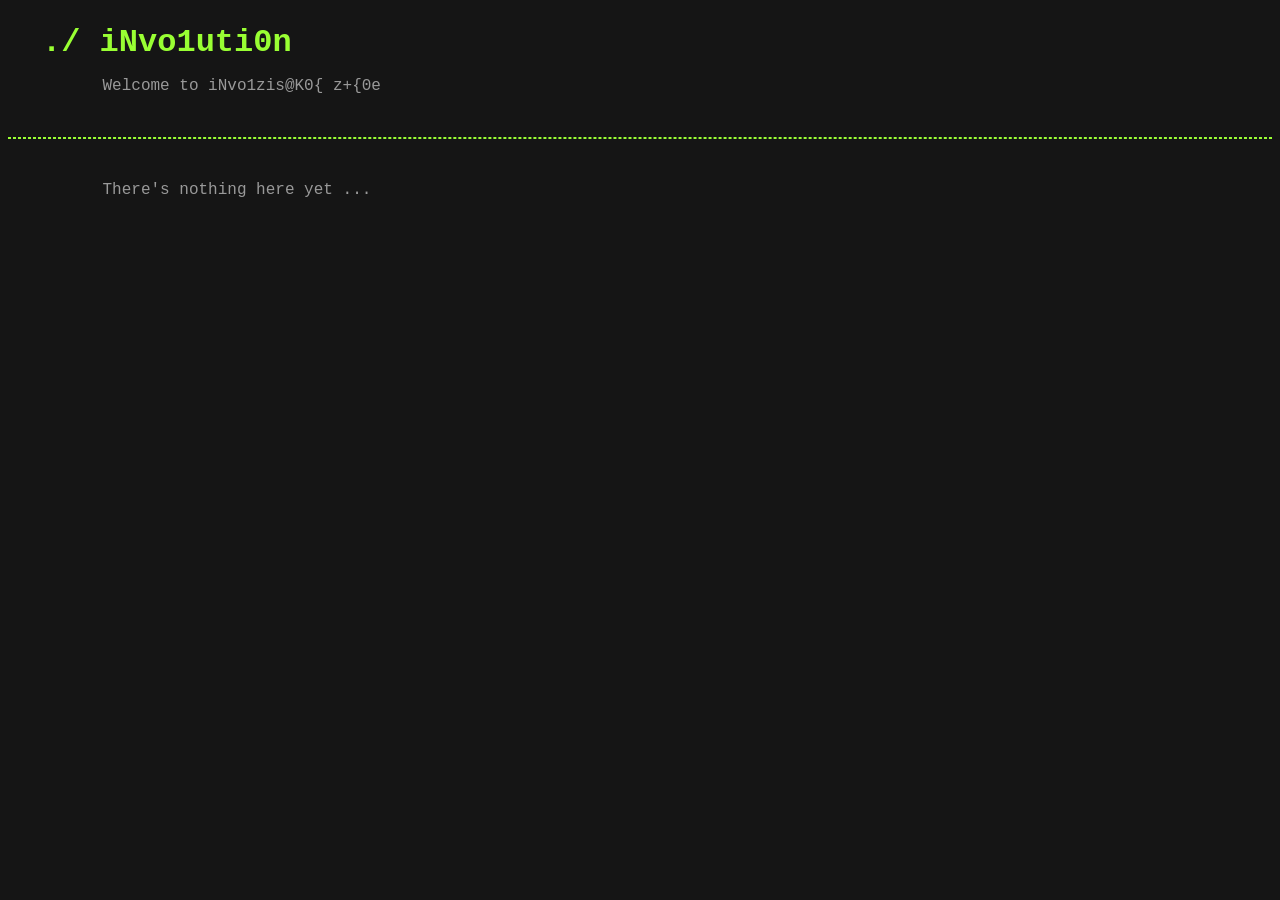
==== index.html @ 3133916c "Update index.html" ====
<!DOCTYPE html>
<html lang="zh-cn">
    <head>
        <meta charset="UTF-8">
        <title>iNvo1uti0n's blog</title>
        <link rel="icon" type="image/x-icon" href="favicon.ico">
        <style>
            a:link{text-decoration:none;}
            a:hover{text-decoration:underline;}
        </style>
    </head>
    <body style="background-color:#151515;">

        <div id="title" style="display:inline-flex;align-items:flex-end;text-align:left;margin-left:0.9cm;color:#99FF33;font-family:'Courier New', monospace;">
            <h1 id="title-prefix" style="margin:0;padding-top:0.5em;padding-right:0.6em;">./</h1>
            <a href="https://iNvo1uti0n.github.io" style="color:#99ff33;"><h1 id="title-main" style="margin:0;color:#99FF33;">iNvo1uti0n</h1></a>
        </div>
        <p id="intro" style="text-align:left;margin-left:2.5cm;color:#999999;font-family:'Courier New', monospace;">Welcome to iNvo1uti0n's blog!</p>
        <br />
        <hr style="border:0.5px dashed #99FF33;">
        <br />
        <p style="text-align:left;margin-left:2.5cm;color:#999999;font-family:'Courier New', monospace;">There's nothing here yet ...</p>
        <script>
            const charSet = 'ABCDEFGHIJKLMNOPQRSTUVWXYZabcdefghijklmnopqrstuvwxyz0123456789.,/\\|?!@#$%^&*[]{}<>\'\"~`+=-';
            const titlePrefix = document.getElementById('title-prefix');
            const titleMain = document.getElementById('title-main');
            const intro = document.getElementById('intro');

            function randomChar(){return charSet[Math.floor(Math.random() * charSet.length)];}
            function createGarbled(text){return Array.from(text, ch => ch === ' ' ? ' ' : randomChar()).join('');}
            function animateText(element, text){
                const target = String(text);
                let display = createGarbled(target).split('');
                let index = 0;
                element.textContent = display.join('');

                const timer = setInterval(() => {
                    if(index >= target.length){
                        clearInterval(timer);
                        element.textContent = target;
                        return;
                    }
                    if(target[index] === ' '){
                        display[index] = ' ';
                        index += 1;
                        return;
                    }
                    display[index] = target[index];
                    for(let i = index + 1;i < target.length;i += 1)
                        if(target[i] !== ' ') display[i] = randomChar();
                    element.textContent = display.join('');
                    index += 1;
                },50);
            }
            
            window.addEventListener('load',() => {
                titlePrefix.textContent = './';
                titleMain.textContent = createGarbled('iNvo1uti0n');
                intro.textContent = createGarbled("Welcome to iNvo1uti0n's blog!");
                setTimeout(() => {
                    animateText(titleMain, 'iNvo1uti0n');
                    animateText(intro, "Welcome to iNvo1uti0n's blog!");
                },120);
            });
        </script>

    </body>
</html>
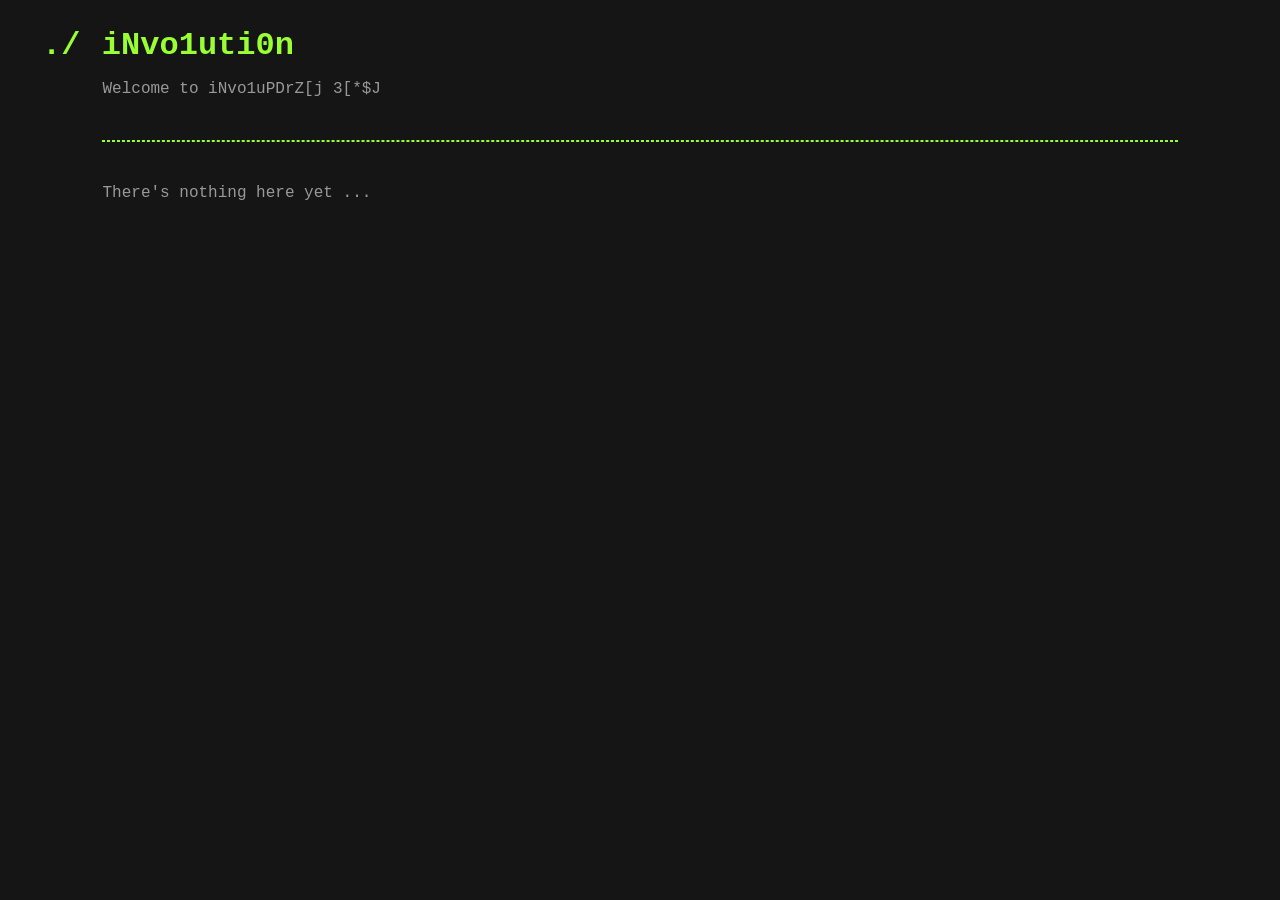
==== commit 7471c8f7: "Update index.html styles" ====
--- a/index.html
+++ b/index.html
@@ -1,27 +1,51 @@
 <!DOCTYPE html>
-<html lang="zh-cn">
+<html lang="zh">
     <head>
         <meta charset="UTF-8">
         <title>iNvo1uti0n's blog</title>
         <link rel="icon" type="image/x-icon" href="favicon.ico">
         <style>
-            a:link{text-decoration:none;}
-            a:hover{text-decoration:underline;}
+            .no-select{user-select:none;}
+            .glow{text-shadow:0 0 2px #99FF33;}
+            .glow:hover{animation: pulse 1 ease-in-out infinite alternate;}
+            @keyframes pulse{
+                from{text-shadow: 0 0 2px #99FF33;}
+                to{text-shadow: 0 0 4px #99FF33;}
+            }
+            a:link h1{text-decoration:none;}
+            a:hover h1{text-decoration:underline;}
+            h1{
+                display: inline-block;
+                font-family:'Courier New', monospace;
+                color:#99FF33;
+            }
+            hr{
+                border:0.5px dashed #99FF33;
+                margin-left:2.5cm;
+                margin-right:2.5cm;
+            }
+            p{font-family:'Courier New', monospace;}
         </style>
     </head>
     <body style="background-color:#151515;">
 
-        <div id="title" style="display:inline-flex;align-items:flex-end;text-align:left;margin-left:0.9cm;color:#99FF33;font-family:'Courier New', monospace;">
-            <h1 id="title-prefix" style="margin:0;padding-top:0.5em;padding-right:0.6em;">./</h1>
-            <a href="https://iNvo1uti0n.github.io" style="color:#99ff33;"><h1 id="title-main" style="margin:0;color:#99FF33;">iNvo1uti0n</h1></a>
+        <div id="title" style="display:inline-flex;align-items:flex-end;text-align:left;margin-left:0.9cm;">
+            <h1 class="no-select" id="title-prefix" style="margin:0;padding-top:0.6em;padding-right:0.67em;">./</h1>
+            <a href="https://iNvo1uti0n.github.io" style="color:#99ff33;">
+                <h1 id="title-main" style="margin:0">iNvo1uti0n</h1>
+            </a>
         </div>
-        <p id="intro" style="text-align:left;margin-left:2.5cm;color:#999999;font-family:'Courier New', monospace;">Welcome to iNvo1uti0n's blog!</p>
-        <br />
-        <hr style="border:0.5px dashed #99FF33;">
-        <br />
-        <p style="text-align:left;margin-left:2.5cm;color:#999999;font-family:'Courier New', monospace;">There's nothing here yet ...</p>
+        <p id="intro" style="text-align:left;margin-left:2.5cm;color:#999999;">Welcome to iNvo1uti0n's blog!</p>
+        <br class="no-select" />
+        <!--
+        <button type="button" onclick="alert('Hello, World!')" class="no-select" style="margin-left:2.5cm;">Click Me</button>
+        <br class="no-select" />
+        -->
+        <hr />
+        <br class="no-select" />
+        <p style="text-align:left;margin-left:2.5cm;color:#999999;">There's nothing here yet ...</p>
         <script>
-            const charSet = 'ABCDEFGHIJKLMNOPQRSTUVWXYZabcdefghijklmnopqrstuvwxyz0123456789.,/\\|?!@#$%^&*[]{}<>\'\"~`+=-';
+            const charSet = 'ABCDEFGHIJKLMNOPQRSTUVWXYZabcdefghijklmnopqrstuvwxyz0123456789.,/\\|?!@#$%^&*[]{}<>\'\"~`+=- ';
             const titlePrefix = document.getElementById('title-prefix');
             const titleMain = document.getElementById('title-main');
             const intro = document.getElementById('intro');
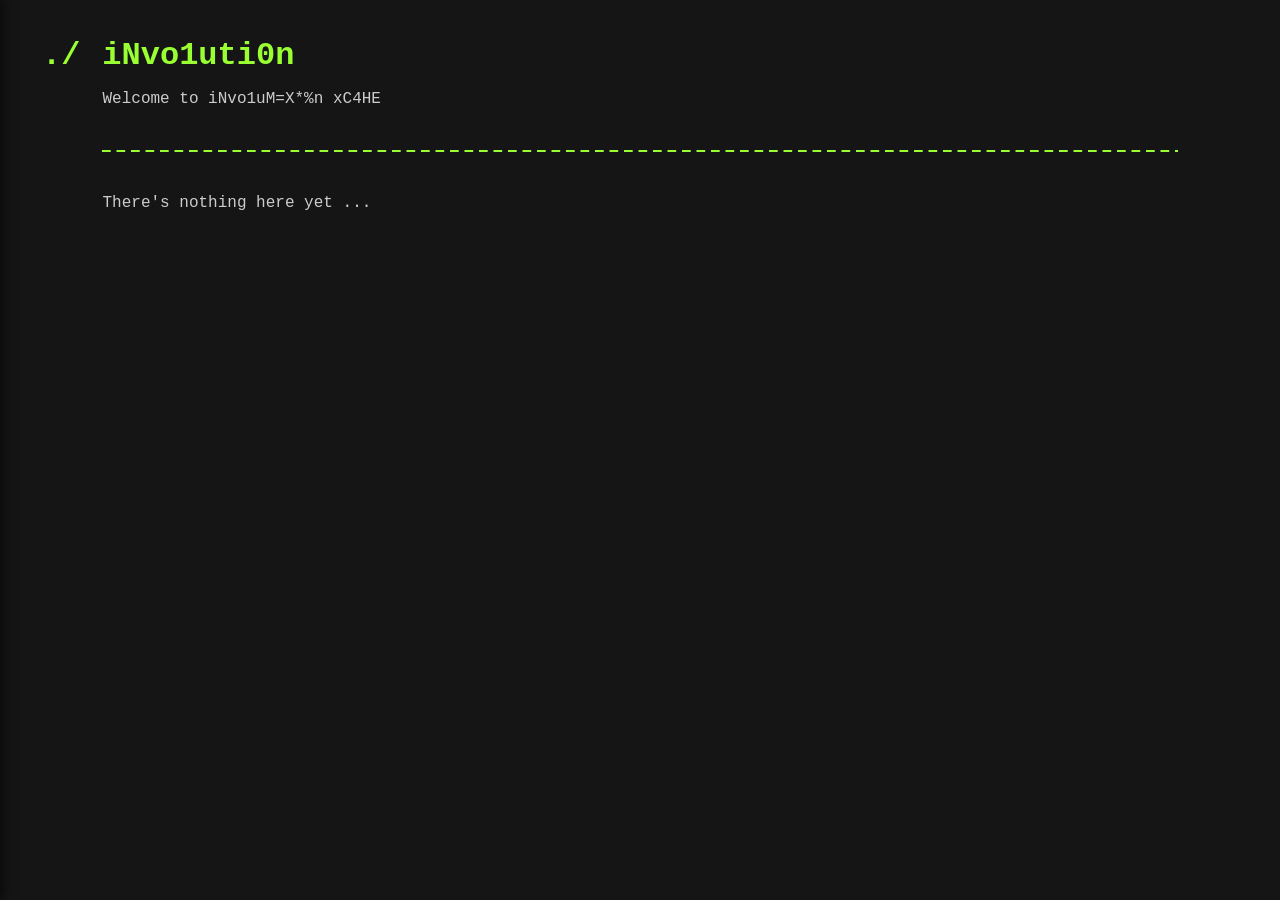
==== commit 55dd7319: "Made the sidebar in index.html with some updates" ====
--- a/index.html
+++ b/index.html
@@ -6,6 +6,19 @@
         <link rel="icon" type="image/x-icon" href="favicon.ico">
         <style>
             .no-select{user-select:none;}
+            .normal-text{
+                text-align:left;
+                margin-left:2.5cm;
+                color:#CCCCCC;
+                font-family:'Courier New', monospace;
+            }
+            .text-button{
+                all:unset;
+                font-family:'Courier New', monospace;
+                cursor:pointer;
+                display:inline-block;
+            }
+            .text-button:hover h1{text-decoration:underline;}
             .glow{text-shadow:0 0 2px #99FF33;}
             .glow:hover{animation: pulse 1 ease-in-out infinite alternate;}
             @keyframes pulse{
@@ -15,37 +28,75 @@
             a:link h1{text-decoration:none;}
             a:hover h1{text-decoration:underline;}
             h1{
-                display: inline-block;
+                display:inline-block;
                 font-family:'Courier New', monospace;
                 color:#99FF33;
             }
             hr{
-                border:0.5px dashed #99FF33;
+                border:none;
+                height:2px;
                 margin-left:2.5cm;
                 margin-right:2.5cm;
-            }
+                background-image:linear-gradient(to right,#99FF33 60%,rgba(0,0,0,0) 0%);
+                background-size:14.5px 1.5px;
+                background-repeat:repeat-x;
+            }
+            #sidebar{
+                position:fixed;
+                top:0;
+                left:0;
+                height:100vh;
+                width:280px;
+                transform:translateX(-100%);
+                transition:transform 0.25 ease;
+                background:#1a1a1a;
+                box-shadow:2px 0 12px rgba(0,0,0,0.7);
+                display:flex;
+                flex-direction:column;
+                justify-content:space-between;
+                z-index:20;
+            }
+            #sidebar.open{transform:translateX(0);}
+            #sidebar .sidebar-content{padding:1cm 1cm 0.5cm 1.1cm; color:#CCCCCC; font-family:'Courier New', monospace;}
+            #sidebar .sidebar-header{display:flex;align-items:flex-end;gap:0.6cm;margin-bottom:0.8em;}
+            #sidebar .sidebar-header .text-button{all:unset;cursor:pointer;display:inline-flex;align-items:flex-end;}
+            #sidebar .sidebar-header h1{margin:0;font-family:'Courier New', monospace;color:#99FF33;}
+            #sidebar .sidebar-bottom{height:48px; background:#333333;}
+            button{font-family:'Courier New', monospace;font-size: 1em;}
             p{font-family:'Courier New', monospace;}
         </style>
     </head>
     <body style="background-color:#151515;">
 
-        <div id="title" style="display:inline-flex;align-items:flex-end;text-align:left;margin-left:0.9cm;">
-            <h1 class="no-select" id="title-prefix" style="margin:0;padding-top:0.6em;padding-right:0.67em;">./</h1>
+        <div id="sidebar" aria-hidden="true">
+            <div class="sidebar-content">
+                <div class="sidebar-header">
+                    <button id="sidebar-toggle" type="button" class="no-select text-button" aria-expanded="true">
+                        <h1 class="no-select" id="sidebar-prefix" style="margin:0;">./</h1>
+                    </button>
+                    <h1 style="margin:0;font-size:2em;color:#99FF33;">Sidebar</h1>
+                </div>
+                <a href="https://iNvo1uti0n.github.io" style="color:#CCCCCC"><p>Home page</p></a>
+            </div>
+            <div class="sidebar-bottom"></div>
+        </div>
+
+        <div id="title" style="display:inline-flex;align-items:flex-end;text-align:left;margin-top:0.6cm;margin-left:0.9cm;">
+            <button id="menu" type="button" class="no-select text-button" aria-expanded="false">
+                <h1 class="no-select" id="title-prefix" style="margin:0;">./</h1>
+            </button>
+            <h1 class="no-select" style="padding-right:0.58cm;"></h1>
             <a href="https://iNvo1uti0n.github.io" style="color:#99ff33;">
                 <h1 id="title-main" style="margin:0">iNvo1uti0n</h1>
             </a>
         </div>
-        <p id="intro" style="text-align:left;margin-left:2.5cm;color:#999999;">Welcome to iNvo1uti0n's blog!</p>
+        <p id="intro" class="normal-text">Welcome to iNvo1uti0n's blog!</p>
         <br class="no-select" />
-        <!--
-        <button type="button" onclick="alert('Hello, World!')" class="no-select" style="margin-left:2.5cm;">Click Me</button>
-        <br class="no-select" />
-        -->
         <hr />
         <br class="no-select" />
-        <p style="text-align:left;margin-left:2.5cm;color:#999999;">There's nothing here yet ...</p>
+        <p class="normal-text">There's nothing here yet ...</p>
         <script>
-            const charSet = 'ABCDEFGHIJKLMNOPQRSTUVWXYZabcdefghijklmnopqrstuvwxyz0123456789.,/\\|?!@#$%^&*[]{}<>\'\"~`+=- ';
+            const charSet = 'ABCDEFGHIJKLMNOPQRSTUVWXYZabcdefghijklmnopqrstuvwxyz0123456789.,/\\|?!@#$%^&*[]{}<>\'\"~`+=-';
             const titlePrefix = document.getElementById('title-prefix');
             const titleMain = document.getElementById('title-main');
             const intro = document.getElementById('intro');
@@ -86,6 +137,86 @@
                     animateText(intro, "Welcome to iNvo1uti0n's blog!");
                 },120);
             });
+
+            const menuButton = document.getElementById('menu');
+            const sidebarButton = document.getElementById('sidebar-toggle');
+            const sidebarPrefix = document.getElementById('sidebar-prefix');
+            const prefixAnimationTimer = { timer: null };
+            const sidebarPrefixAnimationTimer = { timer: null };
+
+            function restorePrefixText(element, text, timerHolder) {
+                const target = String(text);
+                let display = element.textContent.split('');
+                if (display.length !== target.length) display = Array.from(target, () => ' ');
+                let index = 0;
+
+                if (timerHolder.timer) clearInterval(timerHolder.timer);
+                timerHolder.timer = setInterval(() => {
+                    if (index >= target.length) {
+                        clearInterval(timerHolder.timer);
+                        timerHolder.timer = null;
+                        element.textContent = target;
+                        return;
+                    }
+                    display[index] = target[index];
+                    element.textContent = display.join('');
+                    index += 1;
+                }, 80);
+            }
+
+            function flashPrefixGarbledText(element, timerHolder) {
+                const original = './';
+                let garbleCount = 0;
+                const maxGarbleSteps = 5;
+
+                if (timerHolder.timer) {
+                    clearInterval(timerHolder.timer);
+                    timerHolder.timer = null;
+                }
+
+                timerHolder.timer = setInterval(() => {
+                    element.textContent = createGarbled(original);
+                    garbleCount += 1;
+                    if (garbleCount >= maxGarbleSteps) {
+                        clearInterval(timerHolder.timer);
+                        timerHolder.timer = null;
+                        restorePrefixText(element, original, timerHolder);
+                    }
+                }, 70);
+            }
+
+            if (menuButton) menuButton.addEventListener('mouseenter', () => flashPrefixGarbledText(titlePrefix, prefixAnimationTimer));
+            if (sidebarButton) sidebarButton.addEventListener('mouseenter', () => flashPrefixGarbledText(sidebarPrefix, sidebarPrefixAnimationTimer));
+
+            const sidebar = document.getElementById('sidebar');
+
+            function setSidebarOpen(isOpen) {
+                sidebar.classList.toggle('open', isOpen);
+                sidebar.setAttribute('aria-hidden', String(!isOpen));
+                if (menuButton) menuButton.setAttribute('aria-expanded', String(isOpen));
+                if (sidebarButton) sidebarButton.setAttribute('aria-expanded', String(isOpen));
+            }
+
+            if (menuButton && sidebar) {
+                menuButton.addEventListener('click', (event) => {
+                    event.stopPropagation();
+                    const isOpen = !sidebar.classList.contains('open');
+                    setSidebarOpen(isOpen);
+                });
+
+                if (sidebarButton) {
+                    sidebarButton.addEventListener('click', (event) => {
+                        event.stopPropagation();
+                        setSidebarOpen(false);
+                    });
+                }
+
+                document.addEventListener('click', (event) => {
+                    if (!sidebar.classList.contains('open')) return;
+                    if (sidebar.contains(event.target) || menuButton.contains(event.target) || (sidebarButton && sidebarButton.contains(event.target))) return;
+                    setSidebarOpen(false);
+                });
+            }
         </script>
 
     </body>
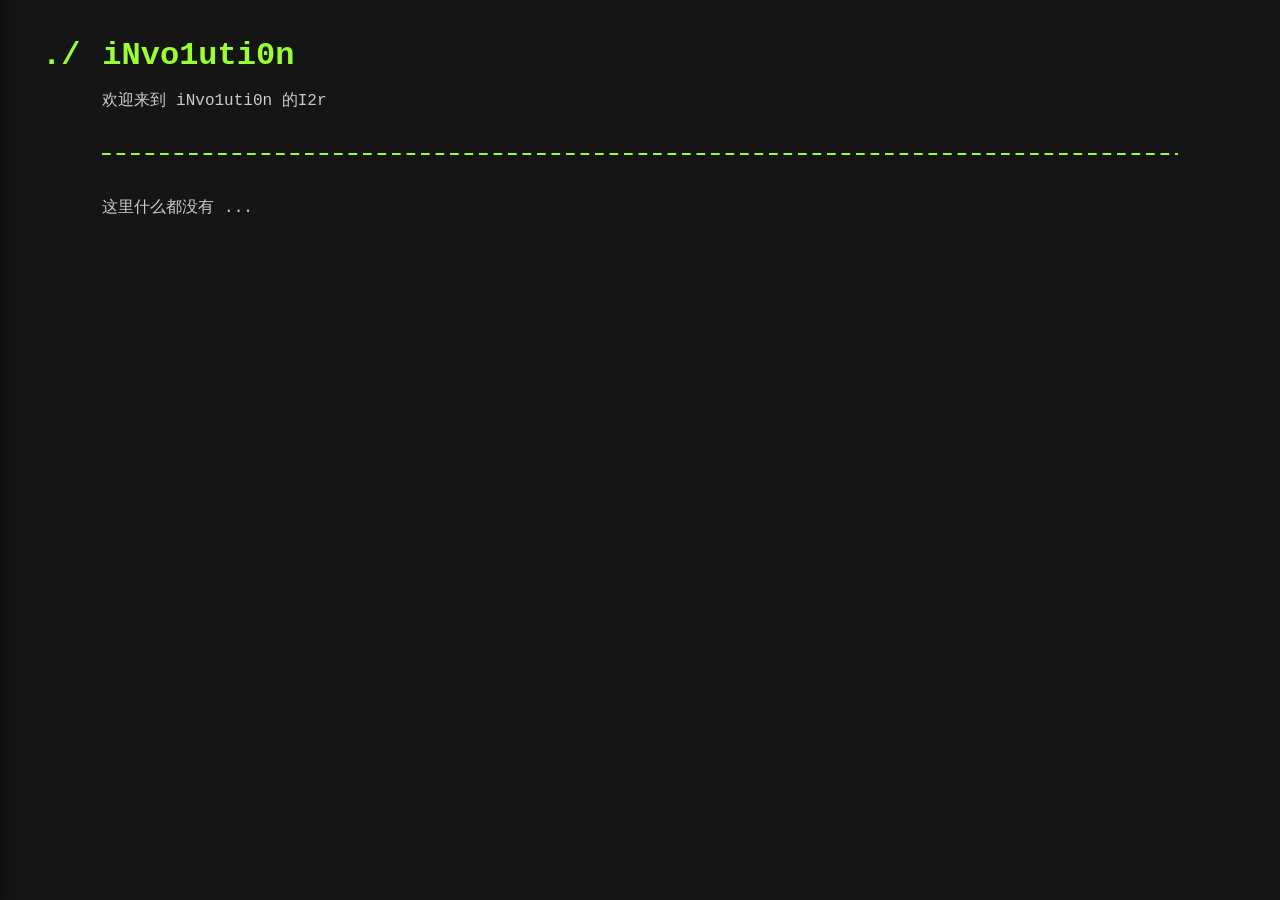
==== commit da424529: "Replace original HTML with new structure and content" ====
--- a/index.html
+++ b/index.html
@@ -2,8 +2,12 @@
 <html lang="zh">
     <head>
         <meta charset="UTF-8">
-        <title>iNvo1uti0n's blog</title>
-        <link rel="icon" type="image/x-icon" href="favicon.ico">
+        <title>跳转中...</title>
+        <link rel="icon" type="image/png" href="/favicon.png">
+        <link rel="stylesheet" href="https://cdnjs.cloudflare.com/ajax/libs/font-awesome/6.5.1/css/all.min.css">
+        <script>
+            window.location.replace("/zh/");
+        </script>
         <style>
             .no-select{user-select:none;}
             .normal-text{
@@ -12,18 +16,10 @@
                 color:#CCCCCC;
                 font-family:'Courier New', monospace;
             }
-            .text-button{
-                all:unset;
-                font-family:'Courier New', monospace;
-                cursor:pointer;
-                display:inline-block;
-            }
-            .text-button:hover h1{text-decoration:underline;}
-            .glow{text-shadow:0 0 2px #99FF33;}
-            .glow:hover{animation: pulse 1 ease-in-out infinite alternate;}
-            @keyframes pulse{
-                from{text-shadow: 0 0 2px #99FF33;}
-                to{text-shadow: 0 0 4px #99FF33;}
+            .loading-icon{
+                margin-right:0.4rem;
+                color:#CCCCCC;
+                vertical-align:text-bottom;
             }
             a:link h1{text-decoration:none;}
             a:hover h1{text-decoration:underline;}
@@ -41,65 +37,27 @@
                 background-size:14.5px 1.5px;
                 background-repeat:repeat-x;
             }
-            #sidebar{
-                position:fixed;
-                top:0;
-                left:0;
-                height:100vh;
-                width:280px;
-                transform:translateX(-100%);
-                transition:transform 0.25 ease;
-                background:#1a1a1a;
-                box-shadow:2px 0 12px rgba(0,0,0,0.7);
-                display:flex;
-                flex-direction:column;
-                justify-content:space-between;
-                z-index:20;
-            }
-            #sidebar.open{transform:translateX(0);}
-            #sidebar .sidebar-content{padding:1cm 1cm 0.5cm 1.1cm; color:#CCCCCC; font-family:'Courier New', monospace;}
-            #sidebar .sidebar-header{display:flex;align-items:flex-end;gap:0.6cm;margin-bottom:0.8em;}
-            #sidebar .sidebar-header .text-button{all:unset;cursor:pointer;display:inline-flex;align-items:flex-end;}
-            #sidebar .sidebar-header h1{margin:0;font-family:'Courier New', monospace;color:#99FF33;}
-            #sidebar .sidebar-bottom{height:48px; background:#333333;}
-            button{font-family:'Courier New', monospace;font-size: 1em;}
             p{font-family:'Courier New', monospace;}
         </style>
     </head>
     <body style="background-color:#151515;">
 
-        <div id="sidebar" aria-hidden="true">
-            <div class="sidebar-content">
-                <div class="sidebar-header">
-                    <button id="sidebar-toggle" type="button" class="no-select text-button" aria-expanded="true">
-                        <h1 class="no-select" id="sidebar-prefix" style="margin:0;">./</h1>
-                    </button>
-                    <h1 style="margin:0;font-size:2em;color:#99FF33;">Sidebar</h1>
-                </div>
-                <a href="https://iNvo1uti0n.github.io" style="color:#CCCCCC"><p>Home page</p></a>
-            </div>
-            <div class="sidebar-bottom"></div>
-        </div>
-
         <div id="title" style="display:inline-flex;align-items:flex-end;text-align:left;margin-top:0.6cm;margin-left:0.9cm;">
-            <button id="menu" type="button" class="no-select text-button" aria-expanded="false">
-                <h1 class="no-select" id="title-prefix" style="margin:0;">./</h1>
-            </button>
+            <h1 class="no-select" id="title-prefix" style="margin:0;">./</h1>
             <h1 class="no-select" style="padding-right:0.58cm;"></h1>
             <a href="https://iNvo1uti0n.github.io" style="color:#99ff33;">
                 <h1 id="title-main" style="margin:0">iNvo1uti0n</h1>
             </a>
         </div>
-        <p id="intro" class="normal-text">Welcome to iNvo1uti0n's blog!</p>
-        <br class="no-select" />
-        <hr />
-        <br class="no-select" />
-        <p class="normal-text">There's nothing here yet ...</p>
+        <p id="intro" class="normal-text">
+            <i id="loading-icon" class="fa-solid fa-spinner fa-spin loading-icon" aria-hidden="true"></i>
+            <span id="intro-text">跳转中 ...</span>
+        </p>
         <script>
             const charSet = 'ABCDEFGHIJKLMNOPQRSTUVWXYZabcdefghijklmnopqrstuvwxyz0123456789.,/\\|?!@#$%^&*[]{}<>\'\"~`+=-';
             const titlePrefix = document.getElementById('title-prefix');
             const titleMain = document.getElementById('title-main');
-            const intro = document.getElementById('intro');
+            const introText = document.getElementById('intro-text');
 
             function randomChar(){return charSet[Math.floor(Math.random() * charSet.length)];}
             function createGarbled(text){return Array.from(text, ch => ch === ' ' ? ' ' : randomChar()).join('');}
@@ -131,92 +89,13 @@
             window.addEventListener('load',() => {
                 titlePrefix.textContent = './';
                 titleMain.textContent = createGarbled('iNvo1uti0n');
-                intro.textContent = createGarbled("Welcome to iNvo1uti0n's blog!");
+                introText.textContent = createGarbled("跳转中 ...");
                 setTimeout(() => {
                     animateText(titleMain, 'iNvo1uti0n');
-                    animateText(intro, "Welcome to iNvo1uti0n's blog!");
+                    animateText(introText, "跳转中 ...");
                 },120);
             });
-
-            const menuButton = document.getElementById('menu');
-            const sidebarButton = document.getElementById('sidebar-toggle');
-            const sidebarPrefix = document.getElementById('sidebar-prefix');
-            const prefixAnimationTimer = { timer: null };
-            const sidebarPrefixAnimationTimer = { timer: null };
-
-            function restorePrefixText(element, text, timerHolder) {
-                const target = String(text);
-                let display = element.textContent.split('');
-                if (display.length !== target.length) display = Array.from(target, () => ' ');
-                let index = 0;
-
-                if (timerHolder.timer) clearInterval(timerHolder.timer);
-                timerHolder.timer = setInterval(() => {
-                    if (index >= target.length) {
-                        clearInterval(timerHolder.timer);
-                        timerHolder.timer = null;
-                        element.textContent = target;
-                        return;
-                    }
-                    display[index] = target[index];
-                    element.textContent = display.join('');
-                    index += 1;
-                }, 80);
-            }
-
-            function flashPrefixGarbledText(element, timerHolder) {
-                const original = './';
-                let garbleCount = 0;
-                const maxGarbleSteps = 5;
-
-                if (timerHolder.timer) {
-                    clearInterval(timerHolder.timer);
-                    timerHolder.timer = null;
-                }
-
-                timerHolder.timer = setInterval(() => {
-                    element.textContent = createGarbled(original);
-                    garbleCount += 1;
-                    if (garbleCount >= maxGarbleSteps) {
-                        clearInterval(timerHolder.timer);
-                        timerHolder.timer = null;
-                        restorePrefixText(element, original, timerHolder);
-                    }
-                }, 70);
-            }
-
-            if (menuButton) menuButton.addEventListener('mouseenter', () => flashPrefixGarbledText(titlePrefix, prefixAnimationTimer));
-            if (sidebarButton) sidebarButton.addEventListener('mouseenter', () => flashPrefixGarbledText(sidebarPrefix, sidebarPrefixAnimationTimer));
-
-            const sidebar = document.getElementById('sidebar');
-
-            function setSidebarOpen(isOpen) {
-                sidebar.classList.toggle('open', isOpen);
-                sidebar.setAttribute('aria-hidden', String(!isOpen));
-                if (menuButton) menuButton.setAttribute('aria-expanded', String(isOpen));
-                if (sidebarButton) sidebarButton.setAttribute('aria-expanded', String(isOpen));
-            }
-
-            if (menuButton && sidebar) {
-                menuButton.addEventListener('click', (event) => {
-                    event.stopPropagation();
-                    const isOpen = !sidebar.classList.contains('open');
-                    setSidebarOpen(isOpen);
-                });
-
-                if (sidebarButton) {
-                    sidebarButton.addEventListener('click', (event) => {
-                        event.stopPropagation();
-                        setSidebarOpen(false);
-                    });
-                }
-
-                document.addEventListener('click', (event) => {
-                    if (!sidebar.classList.contains('open')) return;
-                    if (sidebar.contains(event.target) || menuButton.contains(event.target) || (sidebarButton && sidebarButton.contains(event.target))) return;
-                    setSidebarOpen(false);
-                });
-            }
+            
         </script>
 
     </body>
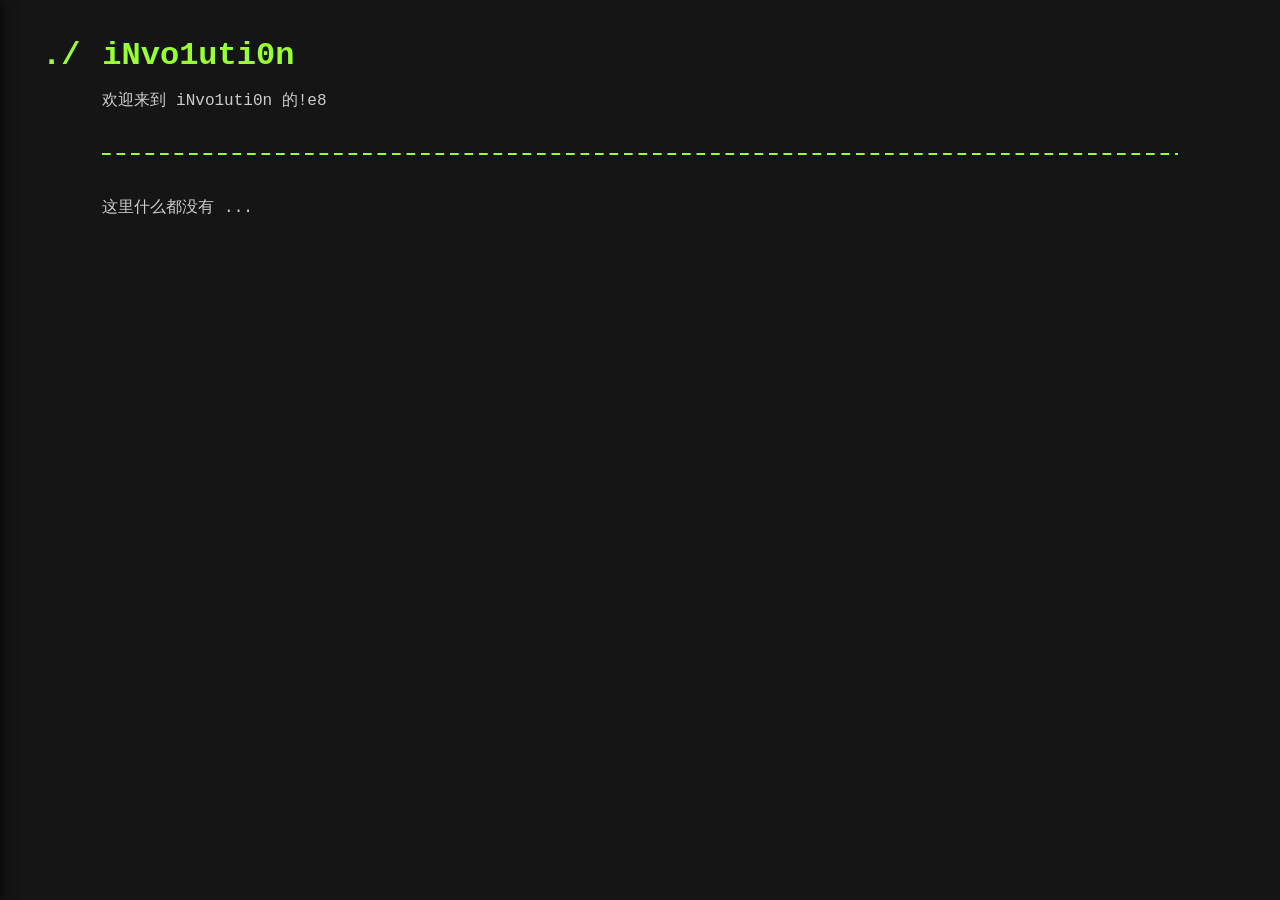
==== commit 108646ed: "Remade index.html" ====
--- a/index.html
+++ b/index.html
@@ -2,62 +2,257 @@
 <html lang="zh">
     <head>
         <meta charset="UTF-8">
-        <title>跳转中...</title>
+        <title>iNvo1uti0n's blog</title>
         <link rel="icon" type="image/png" href="/favicon.png">
+        <link id="giscus-css" rel="stylesheet" href="https://giscus.app/default.css">
         <link rel="stylesheet" href="https://cdnjs.cloudflare.com/ajax/libs/font-awesome/6.5.1/css/all.min.css">
         <script>
-            window.location.replace("/zh/");
+        if(window.location.pathname === '/zh.html') window.location.replace('/zh/');
         </script>
         <style>
             .no-select{user-select:none;}
+            .no-underline{text-decoration:none;color:#CCC;}
+            .no-underline:hover{text-decoration:none;animation: change-color 0.3s ease-in-out;}
+            @keyframes change-color{
+                from{color:#CCC;}
+                to{color:#9F3;}
+            }
             .normal-text{
                 text-align:left;
                 margin-left:2.5cm;
-                color:#CCCCCC;
+                color:#CCC;
                 font-family:'Courier New', monospace;
             }
-            .loading-icon{
-                margin-right:0.4rem;
-                color:#CCCCCC;
-                vertical-align:text-bottom;
+            .text-button{
+                all:unset;
+                font-family:'Courier New', monospace;
+                cursor:pointer;
+                display:inline-block;
+            }
+            .text-button:hover h1{text-decoration:underline;}
+            .glow{text-shadow:0 0 2px #9F3;}
+            .glow:hover{animation: pulse 1s ease-in-out infinite alternate;}
+            @keyframes pulse{
+                from{text-shadow: 0 0 2px #9F3;}
+                to{text-shadow: 0 0 4px #9F3;}
             }
             a:link h1{text-decoration:none;}
             a:hover h1{text-decoration:underline;}
             h1{
                 display:inline-block;
                 font-family:'Courier New', monospace;
-                color:#99FF33;
+                color:#9F3;
             }
             hr{
                 border:none;
                 height:2px;
                 margin-left:2.5cm;
                 margin-right:2.5cm;
-                background-image:linear-gradient(to right,#99FF33 60%,rgba(0,0,0,0) 0%);
+                background-image:linear-gradient(to right,#9F3 60%,rgba(0,0,0,0) 0%);
                 background-size:14.5px 1.5px;
                 background-repeat:repeat-x;
             }
+            #sidebar hr{
+                margin:0.5rem 0;
+                width:100%;
+                background-image:linear-gradient(to right,#9F3 60%,rgba(0,0,0,0) 0%);
+                background-size:14.5px 1.5px;
+                background-repeat:repeat-x;
+            }
+            #sidebar{
+                position:fixed;
+                top:0;
+                left:0;
+                height:100vh;
+                width:280px;
+                transform:translateX(-100%);
+                transition:transform 0.25s ease;
+                background:#1a1a1a;
+                box-shadow:2px 0 12px rgba(0,0,0,0.7);
+                display:flex;
+                flex-direction:column;
+                justify-content:space-between;
+                z-index:20;
+            }
+            #sidebar.open{transform:translateX(0);}
+            #sidebar .sidebar-content{padding:1cm 1cm 0.5cm 1.1cm; color:#CCC; font-family:'Courier New', monospace;}
+            #sidebar .sidebar-header{display:flex;align-items:flex-end;gap:0.6cm;margin-bottom:0.8em;}
+            #sidebar .sidebar-header .text-button{all:unset;cursor:pointer;display:inline-flex;align-items:flex-end;}
+            #sidebar .sidebar-header h1{margin:0;font-family:'Courier New', monospace;color:#9F3;}
+            #home-page,#about-me,#change-language{display:inline-flex;align-items:center;gap:0.35cm; color:#CCC; transition:color 0.2s ease;}
+            #home-page i,
+            #home-page p,
+            #about-me i,
+            #about-me p,
+            #change-language i,
+            #change-language p{display:inline-block;margin:0;color:inherit;}
+            #home-page:hover,
+            #about-me:hover,
+            #change-language:hover{color:#9F3;}
+            #sidebar .sidebar-bottom{height:48px; background:#333333;}
+            button{font-family:'Courier New', monospace;font-size: 1em;}
             p{font-family:'Courier New', monospace;}
+            #sidebar .sidebar-content br.no-select{display:block;margin:0.5rem 0;line-height:0;}
         </style>
+        <script>
+            const translations = {
+                zh: {
+                    'nothing': "这里什么都没有 ...",
+                    'intro': "欢迎来到 iNvo1uti0n 的博客！",
+                    'sidebar': "侧边栏",
+                    'home': "主页",
+                    'about': "关于我",
+                    'change-language': "切换语言"
+                },
+                en: {
+                    'nothing': "There's nothing here ...",
+                    'intro': "Welcome to iNvo1uti0n's blog!",
+                    'sidebar': "Sidebar",
+                    'home': "Home",
+                    'about': "About Me",
+                    'change-language': "Change Language"
+                },
+                ja: {
+                    'nothing': "ここには何もありません ...",
+                    'intro': "iNvo1uti0nのブログへようこそ！",
+                    'sidebar': "サイドバー",
+                    'home': "ホーム",
+                    'about': "私について",
+                    'change-language': "言語を変更"
+                }
+            };
+        </script>
+
+        <script>
+            console.log('██╗███╗   ██╗██╗   ██╗ ██████╗  ██╗██╗   ██╗████████╗██╗ ██████╗ ███╗   ██╗\n██║████╗  ██║██║   ██║██╔═══██╗███║██║   ██║╚══██╔══╝██║██╔═████╗████╗  ██║\n██║██╔██╗ ██║██║   ██║██║   ██║╚██║██║   ██║   ██║   ██║██║██╔██║██╔██╗ ██║\n██║██║╚██╗██║╚██╗ ██╔╝██║   ██║ ██║██║   ██║   ██║   ██║████╔╝██║██║╚██╗██║\n██║██║ ╚████║ ╚████╔╝ ╚██████╔╝ ██║╚██████╔╝   ██║   ██║╚██████╔╝██║ ╚████║\n╚═╝╚═╝  ╚═══╝  ╚═══╝   ╚═════╝  ╚═╝ ╚═════╝    ╚═╝   ╚═╝ ╚═════╝ ╚═╝  ╚═══╝');
+        </script>
     </head>
     <body style="background-color:#151515;">
 
+        <div id="sidebar" aria-hidden="true">
+            <div class="sidebar-content">
+                <div class="sidebar-header">
+                    <button id="sidebar-toggle" type="button" class="no-select text-button" aria-expanded="true">
+                        <h1 class="no-select" id="sidebar-prefix" style="margin:0;">./</h1>
+                    </button>
+                    <h1 data-translate="sidebar" style="margin:0;font-size:2em;color:#9F3;">侧边栏</h1>
+                </div>
+                <br class="no-select"/><br class="no-select"/>
+                <a class="no-underline" href="/zh/" style="color:#CCC">
+                    <div id="home-page">
+                        <i class="fa-solid fa-house"></i>
+                        <p data-translate="home" style="font-size:1.1em;">主页</p>
+                    </div>
+                </a>
+                <br class="no-select" /><br class="no-select" />
+                <a class="no-underline" href="/zh/about/" style="color:#CCC">
+                    <div id="about-me">
+                        <i class="fa-solid fa-user"></i>
+                        <p data-translate="about" style="font-size:1.1em;">关于我</p>
+                    </div>
+                </a>
+                <br class="no-select" /><br class="no-select" />
+                <div class="no-underline" id="change-language-container" style="color:#CCC;position:relative;cursor:pointer;">
+                    <div id="change-language" style="display:inline-flex;align-items:center;gap:0.35cm;">
+                        <i class="fa-solid fa-language"></i>
+                        <p data-translate="change-language" style="font-size:1.1em;">切换语言</p>
+                        <p class="no-select" style="margin-left:0.5cm;margin-right:0.5cm;"></p>
+                        <i id="chevron-icon" class="fa-solid fa-chevron-right" style="transition:transform 0.2s;"></i>
+                    </div>
+                    <div id="language-dropdown" style="display:none;position:static;margin-left:2.2em;margin-top:0.2em;background:none;border-radius:0;padding:0;box-shadow:none;min-width:0;">
+                        <div class="dropdown-item" href="javascript:void(0);" data-lang="zh" id="zh-lang" style="padding:0.2em 0 0.2em 0;color:#CCC;cursor:pointer;background:none;opacity:0;transform:translateY(-10px);transition:opacity 0.25s,transform 0.25s;transition-delay:0s;">中文</div>
+                        <div class="dropdown-item" href="javascript:void(0);" data-lang="en" id="en-lang" style="padding:0.2em 0 0.2em 0;color:#CCC;cursor:pointer;background:none;opacity:0;transform:translateY(-10px);transition:opacity 0.25s,transform 0.25s;transition-delay:0s;">English</div>
+                        <div class="dropdown-item" href="javascript:void(0);" data-lang="ja" id="ja-lang" style="padding:0.2em 0 0.2em 0;color:#CCC;cursor:pointer;background:none;opacity:0;transform:translateY(-10px);transition:opacity 0.25s,transform 0.25s;transition-delay:0s;">日本語</div>
+                    </div>
+                </div>
+            </div>
+            <div class="sidebar-bottom"></div>
+        </div>
+
         <div id="title" style="display:inline-flex;align-items:flex-end;text-align:left;margin-top:0.6cm;margin-left:0.9cm;">
-            <h1 class="no-select" id="title-prefix" style="margin:0;">./</h1>
+            <button id="menu" type="button" class="no-select text-button" aria-expanded="false">
+                <h1 class="no-select" id="title-prefix" style="margin:0;">./</h1>
+            </button>
             <h1 class="no-select" style="padding-right:0.58cm;"></h1>
-            <a href="https://iNvo1uti0n.github.io" style="color:#99ff33;">
+            <a href="/zh/" style="color:#9F3;">
                 <h1 id="title-main" style="margin:0">iNvo1uti0n</h1>
             </a>
         </div>
-        <p id="intro" class="normal-text">
-            <i id="loading-icon" class="fa-solid fa-spinner fa-spin loading-icon" aria-hidden="true"></i>
-            <span id="intro-text">跳转中 ...</span>
-        </p>
+        <p data-translate="intro" id="intro" class="normal-text">欢迎来到 iNvo1uti0n 的博客！</p>
+        <br class="no-select" />
+        <hr />
+        <br class="no-select" />
+        <p class="normal-text" data-translate="nothing">这里什么都没有 ...</p>
         <script>
+            // 语言切换下拉菜单功能
+            (function(){
+                const langBtn = document.getElementById('change-language-container');
+                const chevron = document.getElementById('chevron-icon');
+                const dropdown = document.getElementById('language-dropdown');
+                let open = false;
+                langBtn.addEventListener('click', function(e){
+                    e.stopPropagation();
+                    open = !open;
+                    dropdown.style.display = open ? 'block' : 'none';
+                    chevron.style.transform = open ? 'rotate(90deg)' : 'rotate(0deg)';
+                    const items = dropdown.querySelectorAll('.dropdown-item');
+                    if(open){
+                        setTimeout(()=>{
+                            items.forEach((item,i)=>{
+                                item.style.transitionDelay = (i*0.08)+"s";
+                                item.style.opacity = '1';
+                                item.style.transform = 'translateY(0)';
+                            });
+                        },10);
+                    }else{
+                        items.forEach((item,i)=>{
+                            item.style.transitionDelay = ((items.length-1-i)*0.08)+"s";
+                            item.style.opacity = '0';
+                            item.style.transform = 'translateY(-10px)';
+                        });
+                    }
+                });
+                document.addEventListener('click', function(){
+                    if(open){
+                        open = false;
+                        const items = dropdown.querySelectorAll('.dropdown-item');
+                        items.forEach((item,i)=>{
+                            item.style.opacity = '0';
+                            item.style.transform = 'translateY(-10px)';
+                        });
+                        setTimeout(()=>{
+                            dropdown.style.display = 'none';
+                        },250);
+                        chevron.style.transform = 'rotate(0deg)';
+                    }
+                });
+                dropdown.addEventListener('click', function(e){
+                    e.stopPropagation();
+                    const lang = e.target.getAttribute('data-lang');
+                    if(lang){
+                        localStorage.setItem('site-lang', lang);
+                        location.reload();
+                    }
+                });
+            })();
+            // 多语言切换功能
+            function setLang(lang) {
+                if(!translations[lang]) return;
+                document.documentElement.lang = lang;
+                document.querySelectorAll('[data-translate]').forEach(function(el){
+                    const key = el.getAttribute('data-translate');
+                    if(translations[lang][key]) el.textContent = translations[lang][key];
+                });
+                // 下拉菜单选项始终为“中文”“English”“日本語”
+                if(document.getElementById('zh-lang')) document.getElementById('zh-lang').textContent = '中文';
+                if(document.getElementById('en-lang')) document.getElementById('en-lang').textContent = 'English';
+                if(document.getElementById('ja-lang')) document.getElementById('ja-lang').textContent = '日本語';
+            }
+
             const charSet = 'ABCDEFGHIJKLMNOPQRSTUVWXYZabcdefghijklmnopqrstuvwxyz0123456789.,/\\|?!@#$%^&*[]{}<>\'\"~`+=-';
             const titlePrefix = document.getElementById('title-prefix');
             const titleMain = document.getElementById('title-main');
-            const introText = document.getElementById('intro-text');
+            const intro = document.getElementById('intro');
 
             function randomChar(){return charSet[Math.floor(Math.random() * charSet.length)];}
             function createGarbled(text){return Array.from(text, ch => ch === ' ' ? ' ' : randomChar()).join('');}
@@ -85,17 +280,100 @@
                     index += 1;
                 },50);
             }
-            
+
             window.addEventListener('load',() => {
+                // 语言切换
+                let lang = localStorage.getItem('site-lang') || 'zh';
+                setLang(lang);
+
                 titlePrefix.textContent = './';
                 titleMain.textContent = createGarbled('iNvo1uti0n');
-                introText.textContent = createGarbled("跳转中 ...");
+                intro.textContent = createGarbled(translations[lang]['intro']);
                 setTimeout(() => {
                     animateText(titleMain, 'iNvo1uti0n');
-                    animateText(introText, "跳转中 ...");
+                    animateText(intro, translations[lang]['intro']);
                 },120);
             });
-            
+
+            const menuButton = document.getElementById('menu');
+            const sidebarButton = document.getElementById('sidebar-toggle');
+            const sidebarPrefix = document.getElementById('sidebar-prefix');
+            const prefixAnimationTimer = { timer: null };
+            const sidebarPrefixAnimationTimer = { timer: null };
+
+            function restorePrefixText(element, text, timerHolder) {
+                const target = String(text);
+                let display = element.textContent.split('');
+                if (display.length !== target.length) display = Array.from(target, () => ' ');
+                let index = 0;
+
+                if (timerHolder.timer) clearInterval(timerHolder.timer);
+                timerHolder.timer = setInterval(() => {
+                    if (index >= target.length) {
+                        clearInterval(timerHolder.timer);
+                        timerHolder.timer = null;
+                        element.textContent = target;
+                        return;
+                    }
+                    display[index] = target[index];
+                    element.textContent = display.join('');
+                    index += 1;
+                }, 80);
+            }
+
+            function flashPrefixGarbledText(element, timerHolder) {
+                const original = './';
+                let garbleCount = 0;
+                const maxGarbleSteps = 5;
+
+                if (timerHolder.timer) {
+                    clearInterval(timerHolder.timer);
+                    timerHolder.timer = null;
+                }
+
+                timerHolder.timer = setInterval(() => {
+                    element.textContent = createGarbled(original);
+                    garbleCount += 1;
+                    if (garbleCount >= maxGarbleSteps) {
+                        clearInterval(timerHolder.timer);
+                        timerHolder.timer = null;
+                        restorePrefixText(element, original, timerHolder);
+                    }
+                }, 70);
+            }
+
+            if (menuButton) menuButton.addEventListener('mouseenter', () => flashPrefixGarbledText(titlePrefix, prefixAnimationTimer));
+            if (sidebarButton) sidebarButton.addEventListener('mouseenter', () => flashPrefixGarbledText(sidebarPrefix, sidebarPrefixAnimationTimer));
+
+            const sidebar = document.getElementById('sidebar');
+
+            function setSidebarOpen(isOpen) {
+                sidebar.classList.toggle('open', isOpen);
+                sidebar.setAttribute('aria-hidden', String(!isOpen));
+                if (menuButton) menuButton.setAttribute('aria-expanded', String(isOpen));
+                if (sidebarButton) sidebarButton.setAttribute('aria-expanded', String(isOpen));
+            }
+
+            if (menuButton && sidebar) {
+                menuButton.addEventListener('click', (event) => {
+                    event.stopPropagation();
+                    const isOpen = !sidebar.classList.contains('open');
+                    setSidebarOpen(isOpen);
+                });
+
+                if (sidebarButton) {
+                    sidebarButton.addEventListener('click', (event) => {
+                        event.stopPropagation();
+                        setSidebarOpen(false);
+                    });
+                }
+
+                document.addEventListener('click', (event) => {
+                    if (!sidebar.classList.contains('open')) return;
+                    if (sidebar.contains(event.target) || menuButton.contains(event.target) || (sidebarButton && sidebarButton.contains(event.target))) return;
+                    setSidebarOpen(false);
+                });
+            }
         </script>
 
     </body>
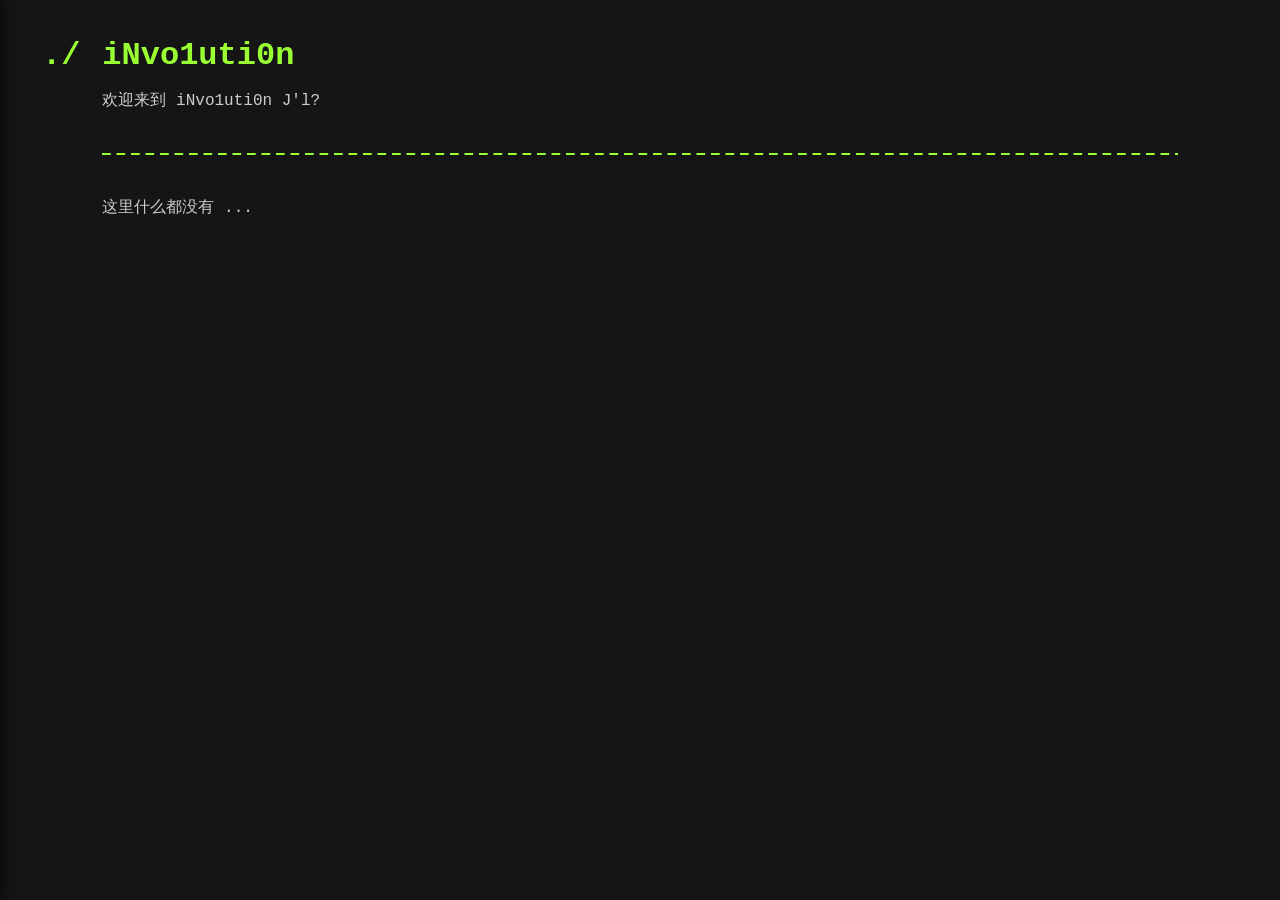
==== commit 024d6c0a: "Update index.html" ====
--- a/index.html
+++ b/index.html
@@ -7,7 +7,7 @@
         <link id="giscus-css" rel="stylesheet" href="https://giscus.app/default.css">
         <link rel="stylesheet" href="https://cdnjs.cloudflare.com/ajax/libs/font-awesome/6.5.1/css/all.min.css">
         <script>
-        if(window.location.pathname === '/zh.html') window.location.replace('/zh/');
+        if(window.location.pathname === '/index.html') window.location.replace('/');
         </script>
         <style>
             .no-select{user-select:none;}
@@ -138,14 +138,14 @@
                     <h1 data-translate="sidebar" style="margin:0;font-size:2em;color:#9F3;">侧边栏</h1>
                 </div>
                 <br class="no-select"/><br class="no-select"/>
-                <a class="no-underline" href="/zh/" style="color:#CCC">
+                <a class="no-underline" href="/" style="color:#CCC">
                     <div id="home-page">
                         <i class="fa-solid fa-house"></i>
                         <p data-translate="home" style="font-size:1.1em;">主页</p>
                     </div>
                 </a>
                 <br class="no-select" /><br class="no-select" />
-                <a class="no-underline" href="/zh/about/" style="color:#CCC">
+                <a class="no-underline" href="/about/" style="color:#CCC">
                     <div id="about-me">
                         <i class="fa-solid fa-user"></i>
                         <p data-translate="about" style="font-size:1.1em;">关于我</p>
@@ -174,7 +174,7 @@
                 <h1 class="no-select" id="title-prefix" style="margin:0;">./</h1>
             </button>
             <h1 class="no-select" style="padding-right:0.58cm;"></h1>
-            <a href="/zh/" style="color:#9F3;">
+            <a href="/" style="color:#9F3;">
                 <h1 id="title-main" style="margin:0">iNvo1uti0n</h1>
             </a>
         </div>
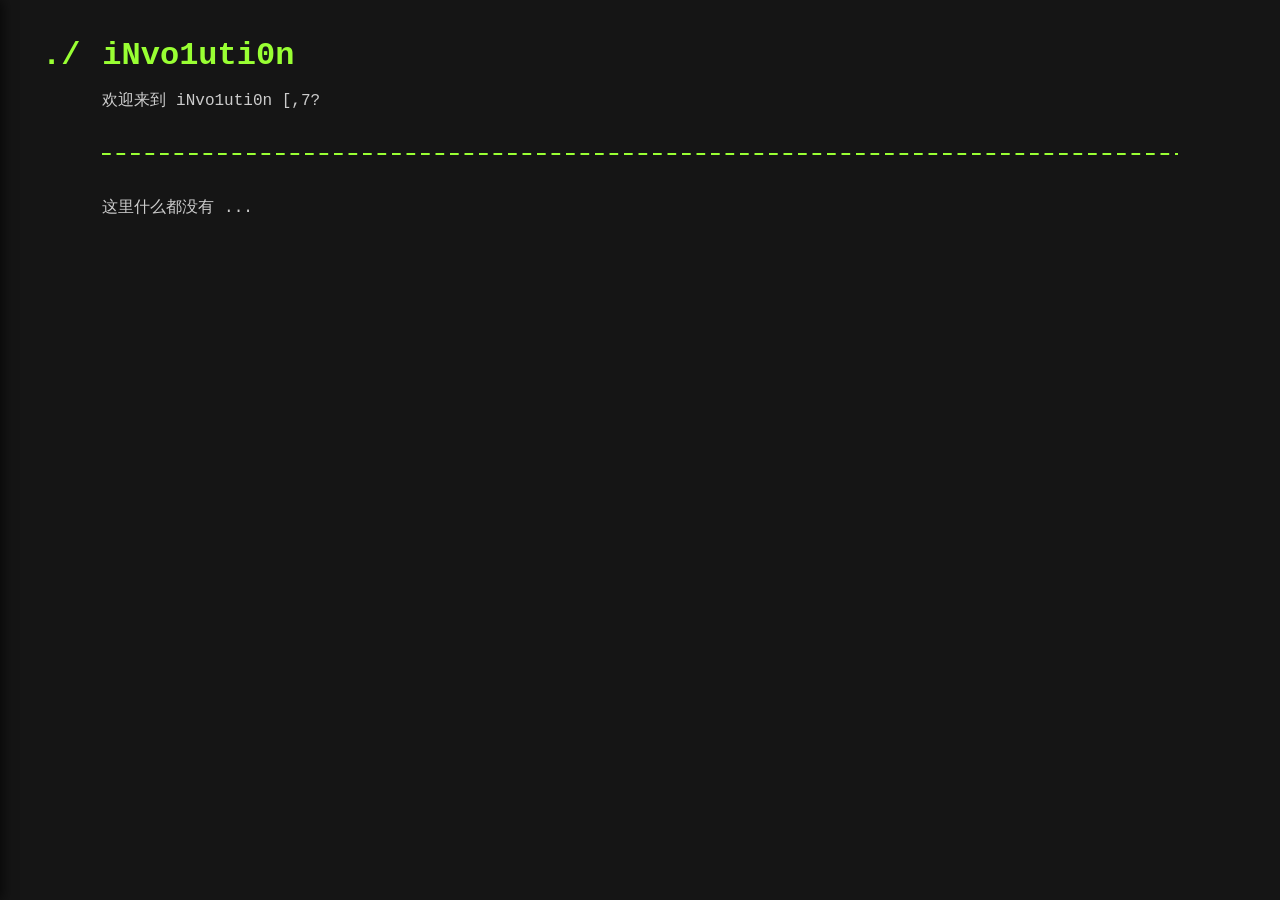
==== commit 57d254c9: "Update index.html" ====
--- a/index.html
+++ b/index.html
@@ -12,7 +12,7 @@
         <style>
             .no-select{user-select:none;}
             .no-underline{text-decoration:none;color:#CCC;}
-            .no-underline:hover{text-decoration:none;animation: change-color 0.3s ease-in-out;}
+            .no-underline:hover{text-decoration:none;animation: change-color 0.3 ease-in-out;}
             @keyframes change-color{
                 from{color:#CCC;}
                 to{color:#9F3;}
@@ -31,7 +31,7 @@
             }
             .text-button:hover h1{text-decoration:underline;}
             .glow{text-shadow:0 0 2px #9F3;}
-            .glow:hover{animation: pulse 1s ease-in-out infinite alternate;}
+            .glow:hover{animation: pulse 1 ease-in-out infinite alternate;}
             @keyframes pulse{
                 from{text-shadow: 0 0 2px #9F3;}
                 to{text-shadow: 0 0 4px #9F3;}
@@ -66,7 +66,7 @@
                 height:100vh;
                 width:280px;
                 transform:translateX(-100%);
-                transition:transform 0.25s ease;
+                transition:transform 0.25 ease;
                 background:#1a1a1a;
                 box-shadow:2px 0 12px rgba(0,0,0,0.7);
                 display:flex;
@@ -79,7 +79,7 @@
             #sidebar .sidebar-header{display:flex;align-items:flex-end;gap:0.6cm;margin-bottom:0.8em;}
             #sidebar .sidebar-header .text-button{all:unset;cursor:pointer;display:inline-flex;align-items:flex-end;}
             #sidebar .sidebar-header h1{margin:0;font-family:'Courier New', monospace;color:#9F3;}
-            #home-page,#about-me,#change-language{display:inline-flex;align-items:center;gap:0.35cm; color:#CCC; transition:color 0.2s ease;}
+            #home-page,#about-me,#change-language{display:inline-flex;align-items:center;gap:0.35cm; color:#CCC; transition:color 0.2 ease;}
             #home-page i,
             #home-page p,
             #about-me i,
@@ -123,9 +123,7 @@
             };
         </script>
 
-        <script>
-            console.log('██╗███╗   ██╗██╗   ██╗ ██████╗  ██╗██╗   ██╗████████╗██╗ ██████╗ ███╗   ██╗\n██║████╗  ██║██║   ██║██╔═══██╗███║██║   ██║╚══██╔══╝██║██╔═████╗████╗  ██║\n██║██╔██╗ ██║██║   ██║██║   ██║╚██║██║   ██║   ██║   ██║██║██╔██║██╔██╗ ██║\n██║██║╚██╗██║╚██╗ ██╔╝██║   ██║ ██║██║   ██║   ██║   ██║████╔╝██║██║╚██╗██║\n██║██║ ╚████║ ╚████╔╝ ╚██████╔╝ ██║╚██████╔╝   ██║   ██║╚██████╔╝██║ ╚████║\n╚═╝╚═╝  ╚═══╝  ╚═══╝   ╚═════╝  ╚═╝ ╚═════╝    ╚═╝   ╚═╝ ╚═════╝ ╚═╝  ╚═══╝');
-        </script>
+        <script src="/egg.js" defer></script>
     </head>
     <body style="background-color:#151515;">
 
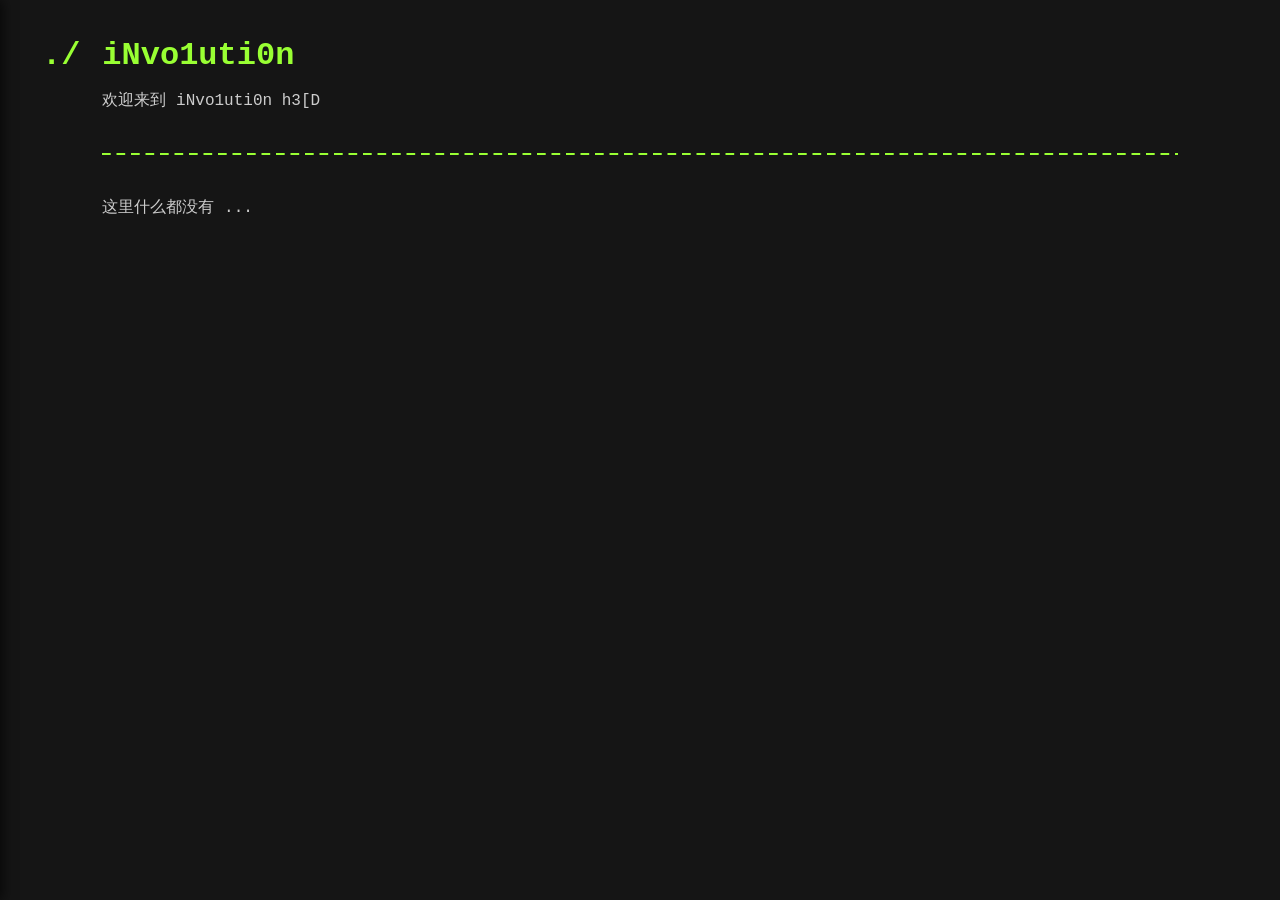
==== commit c36c78c0: "Update index.html" ====
--- a/index.html
+++ b/index.html
@@ -9,91 +9,7 @@
         <script>
         if(window.location.pathname === '/index.html') window.location.replace('/');
         </script>
-        <style>
-            .no-select{user-select:none;}
-            .no-underline{text-decoration:none;color:#CCC;}
-            .no-underline:hover{text-decoration:none;animation: change-color 0.3 ease-in-out;}
-            @keyframes change-color{
-                from{color:#CCC;}
-                to{color:#9F3;}
-            }
-            .normal-text{
-                text-align:left;
-                margin-left:2.5cm;
-                color:#CCC;
-                font-family:'Courier New', monospace;
-            }
-            .text-button{
-                all:unset;
-                font-family:'Courier New', monospace;
-                cursor:pointer;
-                display:inline-block;
-            }
-            .text-button:hover h1{text-decoration:underline;}
-            .glow{text-shadow:0 0 2px #9F3;}
-            .glow:hover{animation: pulse 1 ease-in-out infinite alternate;}
-            @keyframes pulse{
-                from{text-shadow: 0 0 2px #9F3;}
-                to{text-shadow: 0 0 4px #9F3;}
-            }
-            a:link h1{text-decoration:none;}
-            a:hover h1{text-decoration:underline;}
-            h1{
-                display:inline-block;
-                font-family:'Courier New', monospace;
-                color:#9F3;
-            }
-            hr{
-                border:none;
-                height:2px;
-                margin-left:2.5cm;
-                margin-right:2.5cm;
-                background-image:linear-gradient(to right,#9F3 60%,rgba(0,0,0,0) 0%);
-                background-size:14.5px 1.5px;
-                background-repeat:repeat-x;
-            }
-            #sidebar hr{
-                margin:0.5rem 0;
-                width:100%;
-                background-image:linear-gradient(to right,#9F3 60%,rgba(0,0,0,0) 0%);
-                background-size:14.5px 1.5px;
-                background-repeat:repeat-x;
-            }
-            #sidebar{
-                position:fixed;
-                top:0;
-                left:0;
-                height:100vh;
-                width:280px;
-                transform:translateX(-100%);
-                transition:transform 0.25 ease;
-                background:#1a1a1a;
-                box-shadow:2px 0 12px rgba(0,0,0,0.7);
-                display:flex;
-                flex-direction:column;
-                justify-content:space-between;
-                z-index:20;
-            }
-            #sidebar.open{transform:translateX(0);}
-            #sidebar .sidebar-content{padding:1cm 1cm 0.5cm 1.1cm; color:#CCC; font-family:'Courier New', monospace;}
-            #sidebar .sidebar-header{display:flex;align-items:flex-end;gap:0.6cm;margin-bottom:0.8em;}
-            #sidebar .sidebar-header .text-button{all:unset;cursor:pointer;display:inline-flex;align-items:flex-end;}
-            #sidebar .sidebar-header h1{margin:0;font-family:'Courier New', monospace;color:#9F3;}
-            #home-page,#about-me,#change-language{display:inline-flex;align-items:center;gap:0.35cm; color:#CCC; transition:color 0.2 ease;}
-            #home-page i,
-            #home-page p,
-            #about-me i,
-            #about-me p,
-            #change-language i,
-            #change-language p{display:inline-block;margin:0;color:inherit;}
-            #home-page:hover,
-            #about-me:hover,
-            #change-language:hover{color:#9F3;}
-            #sidebar .sidebar-bottom{height:48px; background:#333333;}
-            button{font-family:'Courier New', monospace;font-size: 1em;}
-            p{font-family:'Courier New', monospace;}
-            #sidebar .sidebar-content br.no-select{display:block;margin:0.5rem 0;line-height:0;}
-        </style>
+        <link rel="stylesheet" href="/style.css">
         <script>
             const translations = {
                 zh: {
@@ -158,9 +74,9 @@
                         <i id="chevron-icon" class="fa-solid fa-chevron-right" style="transition:transform 0.2s;"></i>
                     </div>
                     <div id="language-dropdown" style="display:none;position:static;margin-left:2.2em;margin-top:0.2em;background:none;border-radius:0;padding:0;box-shadow:none;min-width:0;">
-                        <div class="dropdown-item" href="javascript:void(0);" data-lang="zh" id="zh-lang" style="padding:0.2em 0 0.2em 0;color:#CCC;cursor:pointer;background:none;opacity:0;transform:translateY(-10px);transition:opacity 0.25s,transform 0.25s;transition-delay:0s;">中文</div>
-                        <div class="dropdown-item" href="javascript:void(0);" data-lang="en" id="en-lang" style="padding:0.2em 0 0.2em 0;color:#CCC;cursor:pointer;background:none;opacity:0;transform:translateY(-10px);transition:opacity 0.25s,transform 0.25s;transition-delay:0s;">English</div>
-                        <div class="dropdown-item" href="javascript:void(0);" data-lang="ja" id="ja-lang" style="padding:0.2em 0 0.2em 0;color:#CCC;cursor:pointer;background:none;opacity:0;transform:translateY(-10px);transition:opacity 0.25s,transform 0.25s;transition-delay:0s;">日本語</div>
+                        <button type="button" href="javascript:void(0);" class="dropdown-item" data-lang="zh" id="zh-lang" style="padding:0.2em 0 0.2em 0;color:#CCC;cursor:pointer;background:none;opacity:0;transform:translateY(-10px);transition:opacity 0.25s,transform 0.25s;transition-delay:0s;border:none;width:100%;text-align:left;">中文</button>
+                        <button type="button" href="javascript:void(0);" class="dropdown-item" data-lang="en" id="en-lang" style="padding:0.2em 0 0.2em 0;color:#CCC;cursor:pointer;background:none;opacity:0;transform:translateY(-10px);transition:opacity 0.25s,transform 0.25s;transition-delay:0s;border:none;width:100%;text-align:left;">English</button>
+                        <button type="button" href="javascript:void(0);" class="dropdown-item" data-lang="ja" id="ja-lang" style="padding:0.2em 0 0.2em 0;color:#CCC;cursor:pointer;background:none;opacity:0;transform:translateY(-10px);transition:opacity 0.25s,transform 0.25s;transition-delay:0s;border:none;width:100%;text-align:left;">日本語</button>
                     </div>
                 </div>
             </div>
--- a/style.css
+++ b/style.css
@@ -0,0 +1,111 @@
+.no-select{user-select:none;}
+.no-underline{text-decoration:none;color:#CCC;}
+.no-underline:hover{text-decoration:none;animation: change-color 0.3 ease-in-out;}
+@keyframes change-color{
+	from{color:#CCC;}
+	to{color:#9F3;}
+}
+.normal-text{
+	text-align:left;
+	margin-left:2.5cm;
+	color:#CCC;
+	font-family:'Courier New', monospace;
+}
+.text-button{
+	all:unset;
+	font-family:'Courier New', monospace;
+	cursor:pointer;
+	display:inline-block;
+}
+.text-button:hover h1{text-decoration:underline;}
+.glow{text-shadow:0 0 2px #9F3;}
+.glow:hover{animation: pulse 1 ease-in-out infinite alternate;}
+@keyframes pulse{
+	from{text-shadow: 0 0 2px #9F3;}
+	to{text-shadow: 0 0 4px #9F3;}
+}
+a:link h1{text-decoration:none;}
+a:hover h1{text-decoration:underline;}
+h1{
+	display:inline-block;
+	font-family:'Courier New', monospace;
+	color:#9F3;
+}
+hr{
+	border:none;
+	height:2px;
+	margin-left:2.5cm;
+	margin-right:2.5cm;
+	background-image:linear-gradient(to right,#9F3 60%,rgba(0,0,0,0) 0%);
+	background-size:14.5px 1.5px;
+	background-repeat:repeat-x;
+}
+#sidebar hr{
+	margin:0.5rem 0;
+	width:100%;
+	background-image:linear-gradient(to right,#9F3 60%,rgba(0,0,0,0) 0%);
+	background-size:14.5px 1.5px;
+	background-repeat:repeat-x;
+}
+#sidebar{
+	position:fixed;
+	top:0;
+	left:0;
+	height:100vh;
+	width:280px;
+	transform:translateX(-100%);
+	transition:transform 0.25 ease;
+	background:#1a1a1a;
+	box-shadow:2px 0 12px rgba(0,0,0,0.7);
+	display:flex;
+	flex-direction:column;
+	justify-content:space-between;
+	z-index:20;
+}
+#sidebar.open{transform:translateX(0);}
+#sidebar .sidebar-content{padding:1cm 1cm 0.5cm 1.1cm; color:#CCC; font-family:'Courier New', monospace;}
+#sidebar .sidebar-header{display:flex;align-items:flex-end;gap:0.6cm;margin-bottom:0.8em;}
+#sidebar .sidebar-header .text-button{all:unset;cursor:pointer;display:inline-flex;align-items:flex-end;}
+#sidebar .sidebar-header h1{margin:0;font-family:'Courier New', monospace;color:#9F3;}
+#home-page,#about-me,#change-language{display:inline-flex;align-items:center;gap:0.35cm; color:#CCC; transition:color 0.2 ease; text-decoration:none !important;}
+#home-page i,
+#home-page p,
+#about-me i,
+#about-me p,
+#change-language i,
+#change-language p{display:inline-block;margin:0;color:inherit;}
+#home-page:hover,
+#about-me:hover,
+#change-language:hover{color:#9F3; text-decoration:none !important;}
+#sidebar .sidebar-bottom{height:48px; background:#333333;}
+button{font-family:'Courier New', monospace;font-size: 1em;}
+p{font-family:'Courier New', monospace;}
+#sidebar .sidebar-content br.no-select{display:block;margin:0.5rem 0;line-height:0;}
+
+/* 404页面特殊样式（覆盖主色为#99FF33） */
+.no-underline,
+a.no-underline{color:#CCCCCC;}
+.no-underline:hover,
+a.no-underline:hover{
+	color:#99FF33;
+	text-decoration:underline;
+	animation: change-color-404 0.3 ease-in-out;
+}
+@keyframes change-color-404{
+	from{color:#CCCCCC;}
+	to{color:#99FF33;}
+}
+.loading-icon{
+	margin-right:0.4rem;
+	color:#CCCCCC;
+	vertical-align:text-bottom;
+}
+#sidebar .sidebar-header h1,
+h1#title-main,
+h1{
+	color:#99FF33;
+}
+hr,
+#sidebar hr{
+	background-image:linear-gradient(to right,#99FF33 60%,rgba(0,0,0,0) 0%);
+}
